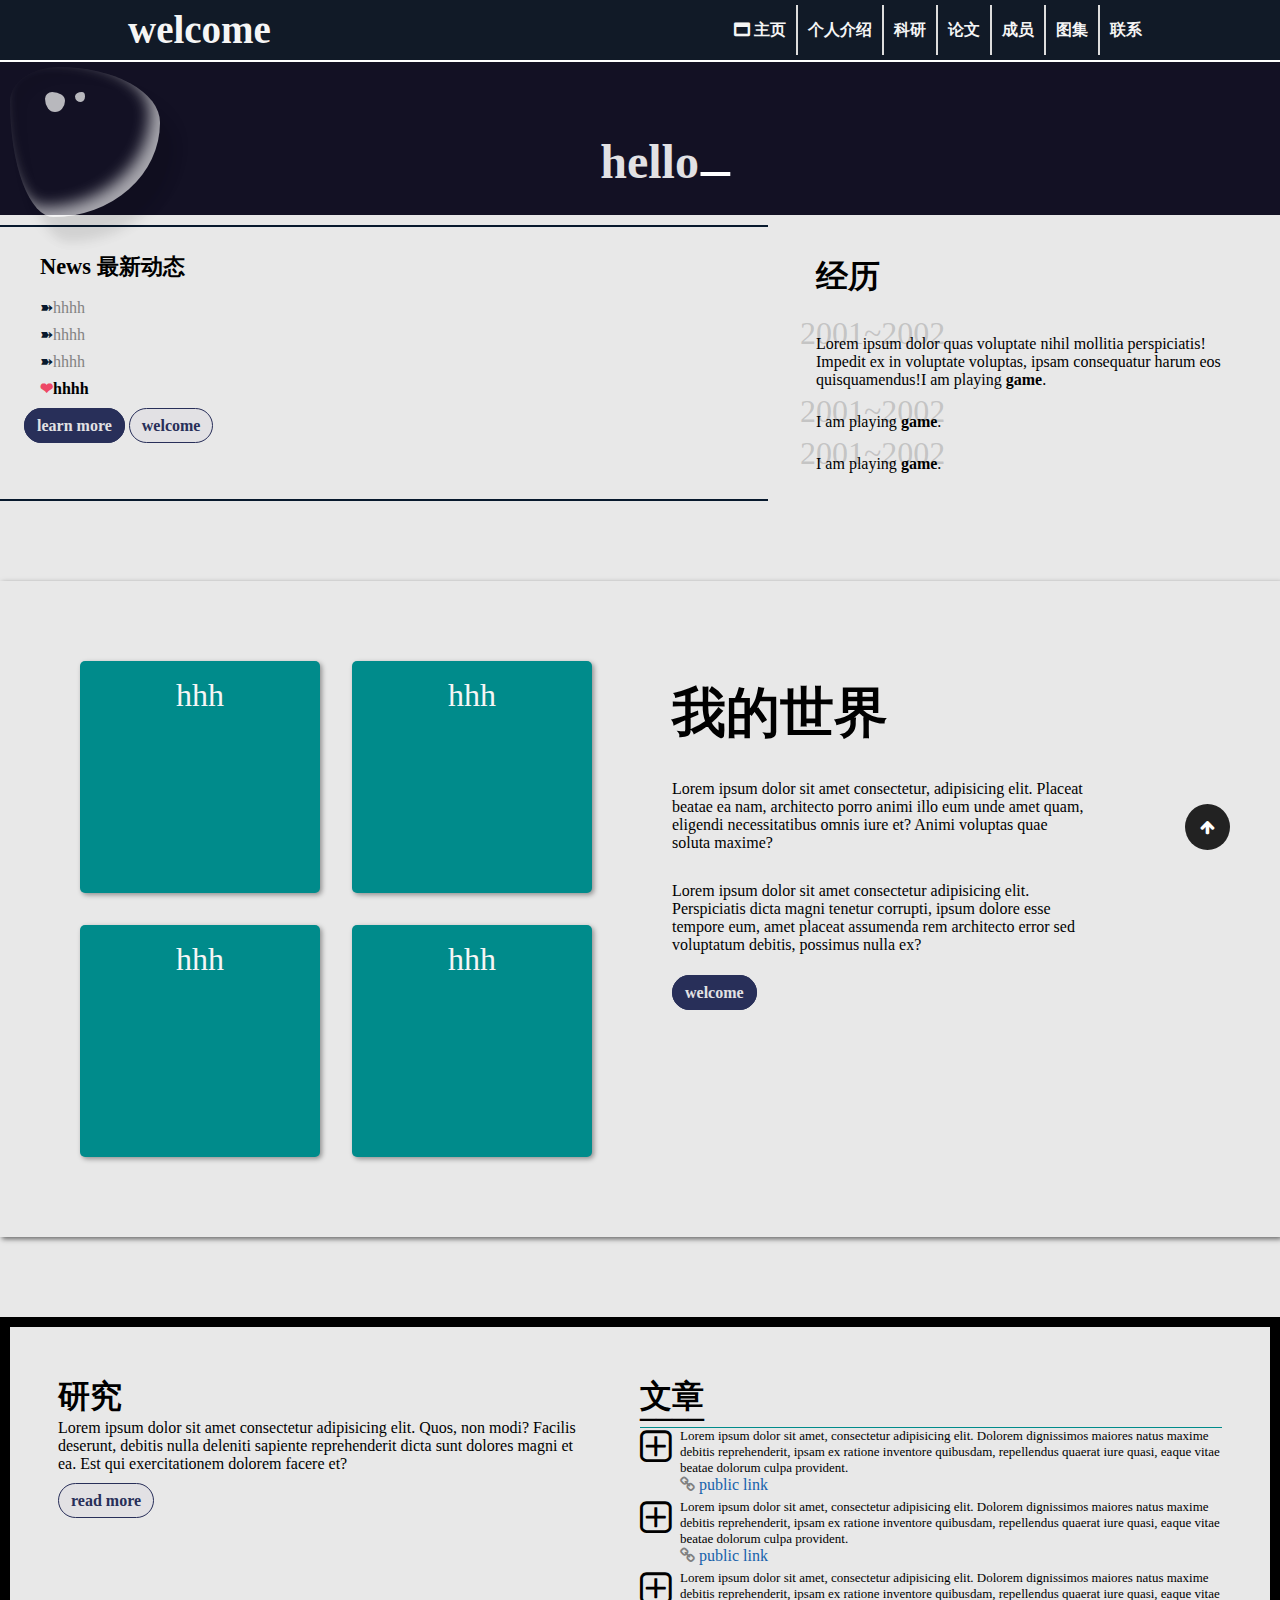
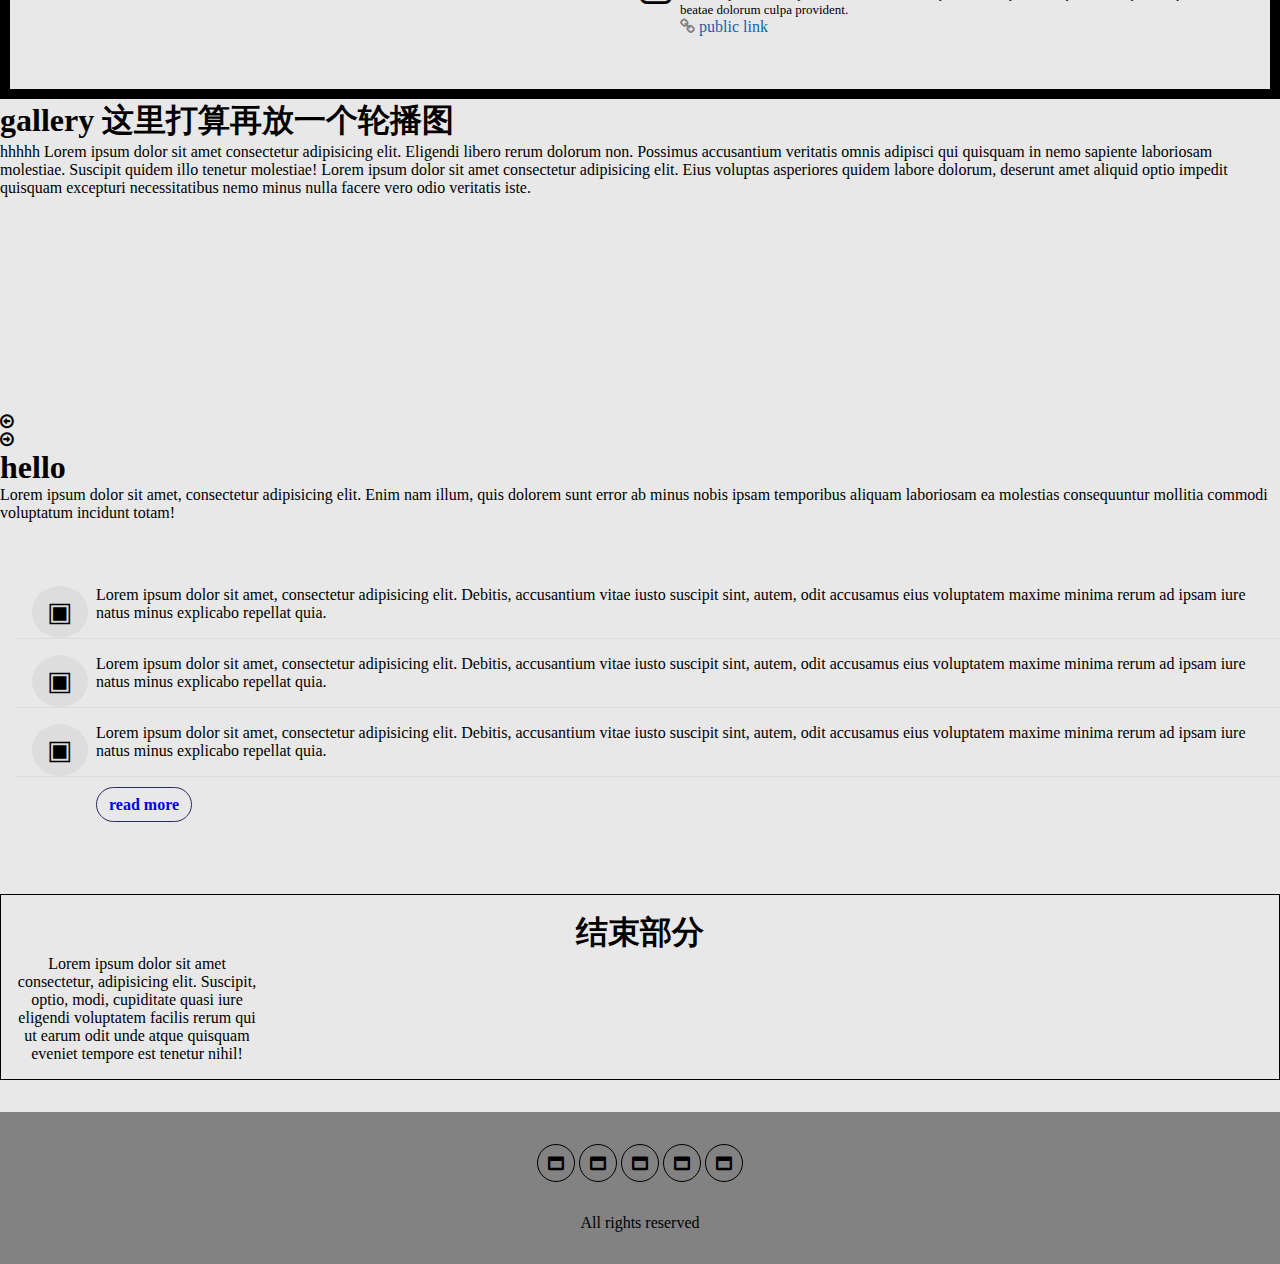
==== index.html @ f8456268 "My Blog" ====
<!DOCTYPE html>
<html lang="en">
<head>
    <meta charset="UTF-8">
    <meta http-equiv="X-UA-Compatible" content="IE=edge">
    <meta name="viewport" content="width=device-width, initial-scale=1.0">
    <!-- font-awesome -->
    <link rel="stylesheet" href="https://stackpath.bootstrapcdn.com/font-awesome/4.7.0/css/font-awesome.min.css">
    <!-- css -->
    <link rel="stylesheet" href="./end.css" />
    <title>我的个人介绍</title>
</head>
<body>
    <!-- jQuery-->
    <script src="https://apps.bdimg.com/libs/jquery/2.1.4/jquery.min.js"></script>
    <!-- js -->
    
      <!--导航栏-->
      <div id="header">
        <div class="nav">
            <a href="#" class="logo">welcome</a>
            <div id="nav-btn">
                <h3 class="menu">menu</h3>
            </div>
            <ul class="nav-bar">
                <li class="underline"><a href="./index.html"><span>Home</span><i class="fa fa-window-maximize" aria-hidden="true"></i> 主页</a></li>
                <li class="underline"><a href="./end-introduction.html"><span>Introduction</span> 个人介绍</a></li>
                <li class="underline"><a href="./end-research.html"><span>Research</span> 科研</a></li>
                <li class="underline"><a href="./end-publications.html"><span>Publications</span> 论文</a></li>
                <li class="underline"><a href="./end-members.html"><span>Members</span> 成员</a></li>
                <li class="underline"><a href="./gallery.html"><span>Gallery</span> 图集</a></li>
                <li class="underline"><a href="./end-contact.html"><span>Contact Me</span> 联系</a></li>
            </ul>
        </div>
      </div>
      <!-- 导航栏的 js -->
    <script type="text/javascript" src="./top-nav.js"></script>
    
    <!-- 水滴  -->
    <div class="drops">
        <div class="drop">
        </div>
    </div>


    <!-- welcome background! -->

    <section class="wel-article">
        <h1> hello </h1>
    </section>
    
    <!-- 新闻动态和个人经历  -->
   
  <section class="things-intro">

  <div class="news">
    <h1>News 最新动态</h1>
    <p>hhhh</p>
    <p>hhhh</p>
    <p>hhhh</p>
    <b>hhhh</b>
    <div class="ctn-box">
      <a href="#" class="ctn ct-one">learn more</a>
      <a href="#" class="ctn ct-two">welcome</a>
    </div>
  </div>

  <div class="experience">
    <h1>经历</h1>
    
    <p class="time">2001~2002</p>
    <div class="things">
        <p>Lorem ipsum dolor quas voluptate nihil mollitia perspiciatis! Impedit ex in voluptate voluptas, ipsam consequatur harum eos quisquamendus!I am playing <strong>game</strong>.</p>
    </div>
    
    <p class="time">2001~2002</p>
    <div class="things">
        <p>I am playing <strong>game</strong>.</p>
    </div>
    <p class="time">2001~2002</p>
    <div class="things">
        <p>I am playing <strong>game</strong>.</p>
    </div>
  </div>
    
  </section>

  <!-- 展览和介绍 -->
  <section class="gallery">
    <div class="containter">
      <div class="grid-wrapper">
        <div class="grid-box"><h1>hhh</h1></div>
        <div class="grid-box"><h1>hhh</h1></div>
        <div class="grid-box"><h1>hhh</h1></div>
        <div class="grid-box"><h1>hhh</h1></div>
      </div>
      <div class="gallery-content">
          <h1>我的世界</h1>
          <p>Lorem ipsum dolor sit amet consectetur, adipisicing elit. Placeat beatae ea nam, architecto porro animi illo eum unde amet quam, eligendi necessitatibus omnis iure et? Animi voluptas quae soluta maxime?

          </p>
          <p>Lorem ipsum dolor sit amet consectetur adipisicing elit. Perspiciatis dicta magni tenetur corrupti, ipsum dolore esse tempore eum, amet placeat assumenda rem architecto error sed voluptatum debitis, possimus nulla ex?

          </p>
          <a href="#" class="ctn ct-one">welcome</a>
      </div>
    </div>
</section>

  <!-- 科研介绍和详细内容  -->
  <section class="research grid-wrapper-two" style="border: 10px solid black;">
    <div class="re-intro">
      <h1>研究</h1>
      <p>
      Lorem ipsum dolor sit amet consectetur adipisicing elit. Quos, non modi? Facilis deserunt, debitis nulla deleniti sapiente reprehenderit dicta sunt dolores magni et ea. Est qui exercitationem dolorem facere et?
      </p>
      <div class="ctn-box">
        <a href="" class="ctn ct-two">read more</a>
      </div>
    </div>
    <div class="re-content">
      <h1 class="title">文章</h1>
      <div class="article" id="public-article">
          <div class="note">
              <i class="fa fa-plus-square-o" aria-hidden="true"></i> 
          </div>
          <div class="notice">
              <p>Lorem ipsum dolor sit amet, consectetur adipisicing elit. Dolorem
                  dignissimos maiores natus maxime debitis reprehenderit, ipsam
                  ex ratione inventore quibusdam, repellendus quaerat iure quasi,
                   eaque vitae beatae dolorum culpa provident.</p>
              
              <a href="#"><i class="fa fa-link" aria-hidden="true"></i><span> public link</span></a>
          </div>
      </div>
      <div class="article" id="public-article">
        <div class="note">
            <i class="fa fa-plus-square-o" aria-hidden="true"></i> 
        </div>
        <div class="notice">
            <p>Lorem ipsum dolor sit amet, consectetur adipisicing elit. Dolorem
                dignissimos maiores natus maxime debitis reprehenderit, ipsam
                ex ratione inventore quibusdam, repellendus quaerat iure quasi,
                 eaque vitae beatae dolorum culpa provident.</p>
            
            <a href="#"><i class="fa fa-link" aria-hidden="true"></i><span> public link</span></a>
        </div>
    </div>
    <div class="article" id="public-article">
      <div class="note">
          <i class="fa fa-plus-square-o" aria-hidden="true"></i> 
      </div>
      <div class="notice">
          <p>Lorem ipsum dolor sit amet, consectetur adipisicing elit. Dolorem
              dignissimos maiores natus maxime debitis reprehenderit, ipsam
              ex ratione inventore quibusdam, repellendus quaerat iure quasi,
               eaque vitae beatae dolorum culpa provident.</p>
          
          <a href="#"><i class="fa fa-link" aria-hidden="true"></i><span> public link</span></a>
      </div>
  </div>
    </div>
    
  </section>

  <section class="ccccc"> 
  <div class="content-one">
    <div class="pic-label">
      <h1>gallery 这里打算再放一个轮播图</h1>
      <p>hhhhh
        Lorem ipsum dolor sit amet consectetur adipisicing elit. Eligendi libero rerum dolorum non. Possimus accusantium veritatis omnis adipisci qui quisquam in nemo sapiente laboriosam molestiae. Suscipit quidem illo tenetur molestiae!
        Lorem ipsum dolor sit amet consectetur adipisicing elit. Eius voluptas asperiores quidem labore dolorum, deserunt amet aliquid optio impedit quisquam excepturi necessitatibus nemo minus nulla facere vero odio veritatis iste.
      </p>
     </div> 
    <section class="pictures-2">
       <div class="shell">
           <ul class="images">
               <li class="img"></li>
               <li class="img"></li>
               <li class="img"></li>
               <li class="img"></li>
               <li class="img"></li>
               <li class="img"></li>
           </ul>
           
           <ul class="min-images">
               <li class="min min-active"></li>
               <li class="min"></li>
               <li class="min"></li>
               <li class="min"></li>
               <li class="min"></li>
               <li class="min"></li>
           </ul>
           <div class="button">
               <div class="button-left"><i class="fa fa-arrow-circle-o-left" aria-hidden="true"></i></div>
               <div class="button-right"><i class="fa fa-arrow-circle-o-right" aria-hidden="true"></i></div>
           </div>
       </div>
      </section>
    <script src="./auto-turned-photo.js"></script>
    
    <div class="pic-intro">
        <div class="pic-intro-content">
            <h1>hello</h1>
            <p>
              Lorem ipsum dolor sit amet, consectetur adipisicing elit. Enim nam illum, quis dolorem sunt error ab minus nobis ipsam temporibus aliquam laboriosam ea molestias consequuntur mollitia commodi voluptatum incidunt totam!
            
            </p>
            
        </div>
    
    </div>
    
    </div>
  
  </section>
  
  <div class="pub-article">
      <div class="pub-article-content">
        <p> 
          Lorem ipsum dolor sit amet, consectetur adipisicing elit. Debitis, accusantium vitae iusto suscipit sint, autem, odit accusamus eius voluptatem maxime minima rerum ad ipsam iure natus minus explicabo repellat quia.
        </p>
      </div>
      <div class="pub-article-content">
        <p> 
          Lorem ipsum dolor sit amet, consectetur adipisicing elit. Debitis, accusantium vitae iusto suscipit sint, autem, odit accusamus eius voluptatem maxime minima rerum ad ipsam iure natus minus explicabo repellat quia.
        </p>
      </div>
      <div class="pub-article-content">
        <p> 
          Lorem ipsum dolor sit amet, consectetur adipisicing elit. Debitis, accusantium vitae iusto suscipit sint, autem, odit accusamus eius voluptatem maxime minima rerum ad ipsam iure natus minus explicabo repellat quia.
        </p>
      </div>
      <div class="ctn-box" style="margin-left: 5rem;">
        <a href="#" class="ctn ctn-two">read more</a>
      </div>
      
  </div>



  <section class="endl">
    <div class="endl-bg">
      <h1>结束部分</h1>
      <div class="endl-bg-content">
        <p>
          Lorem ipsum dolor sit amet consectetur, adipisicing elit. Suscipit, optio, modi, cupiditate quasi iure eligendi voluptatem facilis rerum qui ut earum odit unde atque quisquam eveniet tempore est tenetur nihil!
        </p>
      </div>
      
    </div>
    
      
    <div class="end-logo">
      <i class="fa fa-window-maximize" aria-hidden="true"></i>
      <i class="fa fa-window-maximize" aria-hidden="true"></i>
      <i class="fa fa-window-maximize" aria-hidden="true"></i>
      <i class="fa fa-window-maximize" aria-hidden="true"></i>
      <i class="fa fa-window-maximize" aria-hidden="true"></i>
    </div>
    <div class="endl-intro">All rights reserved</div>
  </section>

  <!--top按钮-->
  <div>
    <i id="scrolltp" class="fa fa-arrow-up" ></i>    
  </div>
  <!-- top按钮的js-->  
  <script src="./top-btn.js"></script>
    <!--
    <div class="pro-card-wrapper">
        <div class="pro-card">
            <div class="hiragana">
                <div class="character">ま</div>
                <div class="romaji">ma</div>
            </div>
            <div class="katakana">
                <div class="character">マ</div>
                <div class="romaji">ma</div>
            </div>
        </div>
    </div>
    
   <style>
.pro-card-wrapper {
    background-color: black;
    width: 200px;
  /* 开启3D空间 */
  perspective: 300px;
}

.pro-card {
  /* 基础布局 */
  width: 180px;
  height: 180px;
  margin: 4px;
  font-size: 48px;
  position: relative;
  text-align: center;

  /* 翻转特效时间 */
  transition: transform 0.8s;
  /* 保留3D空间 */
  transform-style: preserve-3d;
}

/* 假名 */
.hiragana,
.katakana {
  position: absolute;
  width: 100%;
  height: 100%;
  display: flex;
  flex-direction: column;
  align-items: center;
  justify-content: center;
  /* 隐藏3D的背面 */
  backface-visibility: hidden;
  border: 1px solid #d2dae2;
  color: white;
}

/* 翻转卡片 */
.katakana {
  transform: rotateY(180deg);
}

.pro-card-wrapper:hover .pro-card {
  transform: rotateY(180deg);
}
   </style>
    -->
  
</body>
</html>
---- end.css ----
*{
    padding: 0;
    margin: 0;
}

html, body {
    background-color: rgb(232, 232, 232);
}
body p:hover {
    cursor: text;
}



/*
导航栏 
    */
    
    #header {
        background-color: rgb(17,26,39);
        padding: 5px 10%;
        position: -webkit-sticky;
        position: sticky;
        top: 0;
        border-bottom: white solid 2px;
        z-index: 1;
    }
    #header a {
        text-decoration: none;
        color: whitesmoke;
    }
    #header a:hover {
        color: #DDD;
        text-shadow: 0 0 5px #25ccf7;
        text-decoration: underline;
    }
    #header .logo:hover {
        text-decoration: none;
    
    }
    .menu {
        cursor: pointer; 
        padding: 3px 5px; 
        color: white; 
        text-align: center;
    }
    #nav-btn {
        display: none;
        float: right;
        position: relative;
        top: 13px;
        border: white solid 1px; 
        border-radius: 10px;
        background-color: #222;
    }
    #nav-btn:hover {
        opacity: 0.7;
        box-shadow: 0 0 10px #25ccf7;
    }
    #header a.logo {
        float: left;
        font-weight: bold;
        font-size: 39px;
        line-height: 50px;
        width: 185px;
    }
    #header div.nav {
        height: 50px;
    }
    #header ul.nav-bar{
        list-style: none;
        float: right;
        line-height: 50px;
    }
    #header ul.nav-bar li {
        float: left;
        padding: 0 10px;
        font-weight: bold;
        border-left: solid 2px #DDD;
    }
    #header ul.nav-bar li span {
        display: none;
    }
    #header ul.nav-bar li:first-child {
        border-left: none;
    }
    /*  页面较窄时导航栏适应 */
    @media screen and (max-width: 800px){
        #header {
            height: 50px;
            overflow: hidden;
        }
        #header a.logo {
            line-height: 55px;
        }
        #nav-btn {
            display: block;
        }
        #header ul.nav-bar {
            margin-top: 56px;
            float: left;
            border-top: solid 1px #DDD;
            display: block;
        }
        #header ul.nav-bar li {
            width: 100%;
            display: block;
            border-left: none;
        }
        #header ul.nav-bar li span {
            display: inline-block;
            padding: 0.5rem;
            padding-right: 1rem;
        }
    }
    



    /* 欢迎面板 */
    .wel-article {
        background-color: #131124;
        color: #E2E1E4;
    }
    .wel-article h1 {
        position: relative;
        padding-left: 60px;
        padding-top: 4rem;
        padding-bottom: 1.5rem;
        font-size: 3rem;
        text-align: center;
        
    }
    
    .wel-article h1::after{
        content: '_';
        position: relative;
        top: -10px;
        left: -10px;
        font-size: 120%;
        font-weight: 900;
        color: white;
        animation: blink 1.2s linear infinite;  
    }
        /* 定义keyframe动画，命名为blink */
    @keyframes blink{
        0%{opacity: 1;}
        60%{opacity: 0.6;}
        100%{opacity: 0.1;} 
    }
        /* 添加兼容性前缀 */
      @-webkit-keyframes blink {
        0%{opacity: 1;}
        60%{opacity: 0.6;}
        100%{opacity: 0.1;} 
      }
      @-moz-keyframes blink {
        0%{opacity: 1;}
        60%{opacity: 0.6;}
        100%{opacity: 0.1;} 
      }
      @-ms-keyframes blink {
        0%{opacity: 1;}
        60%{opacity: 0.6;}
        100%{opacity: 0.1;} 
      }
      @-o-keyframes blink {
        0%{opacity: 1;}
        60%{opacity: 0.6;}
        100%{opacity: 0.1;} 
      }




/*
 水滴
    */
    .drops {
        position: absolute;
        display: flex;
        justify-content: center;
        align-items: center;
        opacity: 0.7;
        
    }
    .drops {
        position: absolute;
        margin: 5px 10px;
        width: 150px;
        height: 150px;
        background: transparent;
        border-radius: 32% 68% 71% 29% / 23% 37% 63% 77% ;
        box-shadow: inset 10px 10px 10px rgba(0, 0, 0, 0.05),
                    15px 25px 10px rgba(0,0,0,0.1),
                    15px 20px 20px rgba(0,0,0,0.05),
                    inset -10px -10px 15px rgba(255,255,255,0.9);
    }
    .drop::before {
        content: '';
        position: absolute;
        top: 25px;
        left: 35px;
        background: #fff;
        width: 20px;
        height: 20px;
        border-radius: 36% 64% 50% 50% / 34% 44% 56% 66%;
    
    }
    .drop::after {
        content: '';
        position: absolute;
        top: 25px;
        left: 65px;
        background: #fff;
        width: 10px;
        height: 10px;
        border-radius: 68% 32% 42% 58% / 45% 44% 56% 55%;
        
    }
    
/* section:things-intro */
.things-intro {
    display: grid;
    grid-template-columns: 3fr 2fr;
}

@media screen and (max-width: 800px) {
    .things-intro {
        display: block;
    }
}





/*     news       */

.news {
    margin-top: 10px;
    border-style:solid none;
    padding: 1.5rem;
    border-width: 2px;
    border-color: #08192D;
}
.news h1,
.news p ,
.news b{
    padding-left: 1rem;
    padding-right: 3%;
}
.news p,
.news b{
    margin-bottom: 8px;
}
.news p{
    color: #828282;
}
.news h1 {
    font-size: 1.4rem;
    margin-bottom: 1rem;
}
.news p::before{
    content: '➽';
    color: #08192D;
}
.news b::before{
    content: '❤';
    color: #EE4866;
}
.ctn-box{
    position: relative;
    margin-top: 1.2rem;
    margin-bottom: 15px;
}


/*   gallery  展示   */
.gallery {
  margin-top: 80px;
}
.containter {
  padding: 3rem;
  display: flex;
  box-shadow: 2px 2px 5px rgba(0, 0, 0, 0.555);
}
.grid-wrapper,
.gallery-content{
  flex-basis: 50%;
}
.grid-wrapper{
  display: grid;
  grid-template-columns: repeat(auto-fit,minmax(240px,auto));
  grid-gap: 2em;
  padding: 2rem;
}

.grid-box {
  background-color: darkcyan;
  height: 200px;
  padding: 1rem;
  text-align: center;
  border-radius: 5px;
  box-shadow: 2px 2px 5px rgba(0, 0, 0, 0.384);
}


.grid-box img {
  width: 80px;
  height: 80px;
  margin-top: 20px;
}
.grid-box h1 {
  color: whitesmoke;
  font-weight: 500;
}
.gallery-content {
  padding: 3rem;
  position: relative;
}
.gallery-content h1 {
  font-size: 6vmin;
  margin-bottom: 30px;
}
.gallery-content p {
  padding-right: 6rem;
  margin-bottom: 30px;
}

@media screen and (max-width: 800px) {
    .containter {
        padding: 3rem 0 2rem 0;
    }
    .grid-wrapper {
        grid-template-columns: repeat(auto-fit,minmax(200px,auto));
    }
}


/* research */
.grid-wrapper-two {
    display: grid;
    grid-template-columns: 1fr 1fr;
}
@media screen and (max-width: 800px) {
    .grid-wrapper-two {
        display: block;
    }
    .grid-box{
        height: 160px;
    }
}
.research {
    margin-top: 80px;
    padding: 3rem;
}
.re-intro {
    margin-bottom: 2em;
    padding-right: 3em;
}
.re-inro h1 {
    font-size: 4vmin;
    margin-bottom: 1em;
}


/*publications*/



/* 标题部分 */
.title-title {
    display: grid;
    grid-template-columns: 100px auto;
    margin: 1rem 0 0 1rem;
}
.title-logo i {
    background-color: rgba(232, 243, 232, 0.363);
    width: 70px;
    height: 70px;
    border-radius: 50%;
    border: solid 1.5px black;
    text-align: center;
    display: table-cell;
    vertical-align: middle;
    position: relative;
    font-size: 40px;
    color: black;
    box-shadow: 2px 2px 5px rgba(0, 0, 0, 0.801);
}   
h1.title {
    position: relative;
    border-bottom: 1px solid darkcyan;
    padding-bottom: 0.5rem;
}
h1.top-title {
    margin-top: 1rem;
}
h1.title::after{
    content: '____';
    position: relative;
    font-size: 2rem;
    top: 0.6rem;
    left: -4rem;
}
h1.pub-title {
    content: "_________";
    padding-top: 1rem;
}
h1.pub-title::after{
    left: -10rem;
}

/*自动生成目录*/
.menu-menu {
    position: fixed;
    top: 10rem;
    right: 1rem;
    text-align: center;
    width: 20px;
    height: 20px;
    padding: 10px;
    background-color: whitesmoke;
    border-radius: 50%;
    transition: .5s;
    border: 1px solid rgba(0, 0, 0, 0.39);
    box-shadow: 2px 2px 2px rgba(0, 0, 0, 0.308);
}
.menu-menu:hover {
    text-decoration: underline;
    cursor: pointer;
    box-shadow: 5px 5px 10px rgba(0, 0, 0, 0.555);
}
.catalogue {
    display: none;
    position: fixed;
    text-align: left;
    top: 15rem;
    right: 1rem;
    border: 1px solid black;
    width: 100px;
    border-radius: 5px;
    padding: 1rem  1rem 0 1rem;
    background-color: #08192D;
}

.catalogue a{
    font-size: 4vimn;
    font-weight: 700;
    color: white;
    text-decoration: none;
}
.menu-label {
    padding-bottom: 8px;
}
.menu-label:hover{
    text-decoration: underline;
    
}
/*文章部分*/
.article {
    margin-bottom: 5px;
    display: grid;
    grid-template-columns: 40px auto;
    
}
.article .note {
    width: 100%;
}
.article .note i {
    color: black;
    font-size: 40px;
}
.article .notice i {
    color: gray;
}
.article .notice p {
    font-size: small;
}
.article .notice a {
    color: #1661AB;
    text-decoration: none;
}
.article .notice a:hover  {
    cursor: pointer;
    color: #12AA9c;
    text-decoration: underline;
}
h2.pub{

}
h2.pub-h2 {
    width: 10rem;
    margin: 2rem 0 2rem 1rem;
    padding: 1rem;
    box-shadow: 1px 2px 4px #08192D;
}
h2.mem-h2 {
    margin-top: 3rem;
    margin-left: 3rem;
}


/*正文*/
#con-content {
    margin: 0 3rem 2rem ;
}



/*research*/
/* 内容一 */
.my-feeling {
    margin: 2rem;
    padding-left: 3rem;
}
.my-feeling p::before{
    content: '☘';
    color: #12AA9c;
    padding-right: 1rem;
}
/* 内容二 */ 
.operation {
    margin-top: 80px;
    padding: 1rem 0 1rem 0;
    display: grid;
    grid-template-columns: 500px auto;
    background-color: #82828223;
}
.ope-intro{
    margin: 10px;
    box-shadow: 2px 2px 5px rgba(0, 0, 0, 0.308);
    padding: 2rem;
}
.ope-intro h1 {
    padding: 1rem 0 0 1rem;
}
.ope-intro p {
    
    padding: 1rem 0 1rem 1rem;
}
@media screen and (max-width: 800px) {
    .operation {
        display: block;
    }
    
    .operation ul{
        grid-template-columns: repeat(auto-fit,200px);
    }
}
@media screen and (max-width: 1200px) {
    .operation {
        grid-template-columns: 300px auto;
    }
    
    .operation ul{
        grid-template-columns: repeat(auto-fit,200px);
    }
}
.operation ul{
    display: grid;
    grid-template-columns: repeat(auto-fit,200px);
}
.operation ul li{
    list-style: none;
    flex-basis: 200px;
    margin-left: 2rem;
    width: 200px;
    height: 150px;
    border: 1px solid gainsboro;
    opacity: 0.8;
    transition: .3s;
}
.operation ul li img{
    width: 100%;
    height: 100%;
}
.operation ul li:hover{
    opacity: 1;
    cursor: pointer;
}
/* 图片框和详情 */
.picture {
    margin-top: 80px;
    text-align: center;
}
.picture h1{
    font-size: 40px;
    margin-left: 0;
}
.images-1 {
    padding: 2rem;
    display: grid;
    grid-template-columns: repeat(auto-fit,minmax(400px,auto));

}
.proimg {
    height: 300px;
    overflow: hidden;
    position: relative;
}
.proimg img {
    max-height: 100%;
}
.details {
    position: absolute;
    top: 0;
    left: 0;
    display: flex;
    flex-direction: column;
    justify-content: space-around;
    width: 100%;
    height: 100%;
    background-color: rgba(0, 0, 0, 0.555);/*rgba(0, 0, 255, 0.233);*/
    transform: scaleX(0);
    transition: transform 0.5s;
}
.details h1,.details h2,.details i {
    color: whitesmoke;
}
.details i {
    font-size: 30px;
}
.proimg:hover .details{
    transform: scaleX(1);
}
.details i:hover {
    cursor: pointer;
}
/*  pro-intro 
.content-one{
    position: relative;
    border: 3px solid #08192D;
}
.pic-intro {
    text-align: center;
    margin: 4rem 2rem;
    position: relative;
    width: 300px;
    border: 3px solid#08192D;
} 
.pic-intro-content {
    border: 3px solid#08192D;
    margin-top: 1rem;
    width: 270px;
    position: relative;
    padding: 1rem 1rem;
}

.circle {
    position: absolute;
    top: 0;
    left: 0;
    margin-bottom: 3rem;
    background-color: #c3d7dfd0;
    border: 1px solid white;
    border-radius: 50%;
    animation: enlarge 5s ease-in-out infinite;
    z-index: -1;
}
*/

/*experience*/
.experience {
    margin: 1.5rem 2rem;
}
.experience h1 {
    padding: 1rem;
}
.experience .time {
    color: rgba(128, 128, 128, 0.356);
    font-size: 2rem;
    position: absolute;
}
.experience .things {
    position: relative;
    top: 20px;
    padding-left: 1rem;
    padding-bottom: 1.5rem;
}




/* ctn 按钮  */
.ctn {
    padding: 8px 12px;
    text-decoration: none;
    font-weight: bold;
    border-radius: 50px;
    transition: 0.2s;
    border: 1px solid #282f59;
    
}
.ct-one {
    color: #E2E1E4;
    background-color: #282f59;
}
.ct-two {
    color: #282f59;
    background-color: #E2E1E4;
}
.ct-one:hover{
    background-color: white;
    color: #282f59;
}
.ct-two:hover{
    background-color: #282f59;
    color: white;
   
}
.pub-article {
    margin-top: 3rem;
    margin-left: 1rem;
}
.pub-article-content {
    border-bottom: 1px solid gainsboro;
    padding-top: 1rem;
    padding-bottom: 1rem;
}

.pub-article-content p{
    padding-left: 80px;
}
.pub-article-content::before {
    content: '▣';
    text-align: center;
    font-size: 3vmin;
    position: absolute;
    left: 2rem;
    border-radius: 50%;
    padding: 10px 15px;
    background-color: #DDD;
}
/* contact */
.a-address::before{
    content: '➤';
}
.e-email::before{
    content: '✉';
}
.t-telephone::before{
    content: '✆';
}
.t-telephone::before{
    content: '☎';
}


/*members*/
.per-h1 {
    border-bottom: solid 1px rgba(128, 128, 128, 0.719);
}
.persons {
    margin-top: 80px;
    margin-left: 5%;
    display: grid;
    grid-template-columns: repeat(auto-fit,minmax(300px,auto));
}
.grid-wapper {
    padding: 2rem;
}
.person {
    height: 150px;
    overflow: hidden;
    display: grid;
    grid-template-columns: 120px auto;
    border: solid 1px black;
    margin: 10px 20px;
}
.person img {
    height: 150px;
    width: 120px;
}
.per-production {
    position: relative;
    display: flex;
    flex-direction: column;
    max-height: 100%;
}
.per-production .content {
    height: 120px;
    margin-left: 5%;
    overflow: hidden;
}

.per-production h1,h2,.social-profiles{
   color: black;
}
.social-profiles {
    text-align: center;
    position: relative;
    height: 30px;
    border-top: solid 1px black;
}
.social-profiles:hover{
    background-color: rgba(0, 139, 139, 0.705);
}



/* endl */
.endl {
    text-align: center;
    margin-top: 80px;
}
.end-logo,
.endl-intro {
    background-color: #828282;
    padding: 2rem;
}
.endl-intro {
    padding-top: 0;
}
.endl-bg {
    min-height: 9rem;
    margin-bottom: 2rem;
    padding: 1rem;
    border: 1px solid black;
    
}
.endl-bg-content {
    width: 15rem;
    
}
.end-logo i{
    border-radius: 50%;
    padding: 10px;
    border: 1px solid black;
}
.end-logo i:hover{
    cursor: pointer;
    background-color: #EE4866;
}

/* top按钮 */
#scrolltp {
    color: white;
    background: rgb(34, 34, 34); 
    padding: 15px;
    border-radius: 50%;
    position: fixed;
    right: 50px;
    bottom: 50px;
    cursor: pointer;
    transition: opacity 0.5s;
    
}
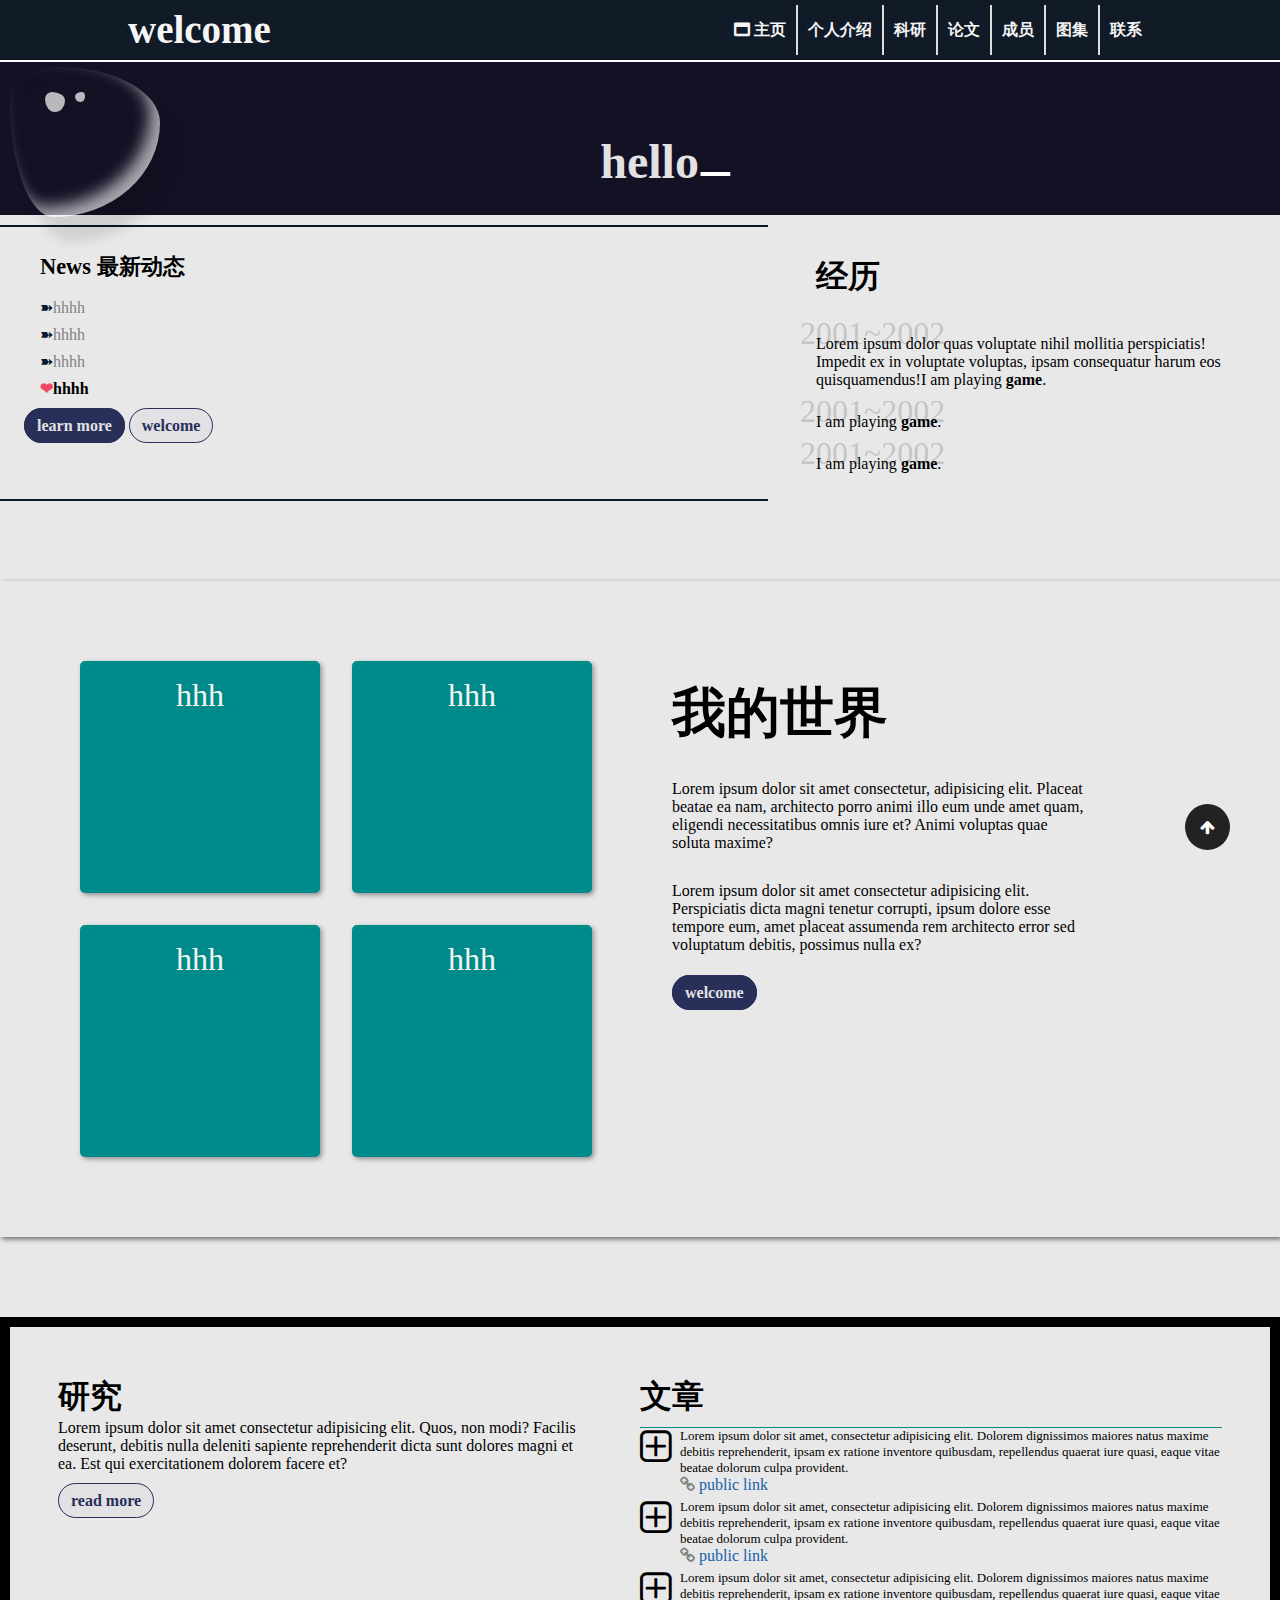
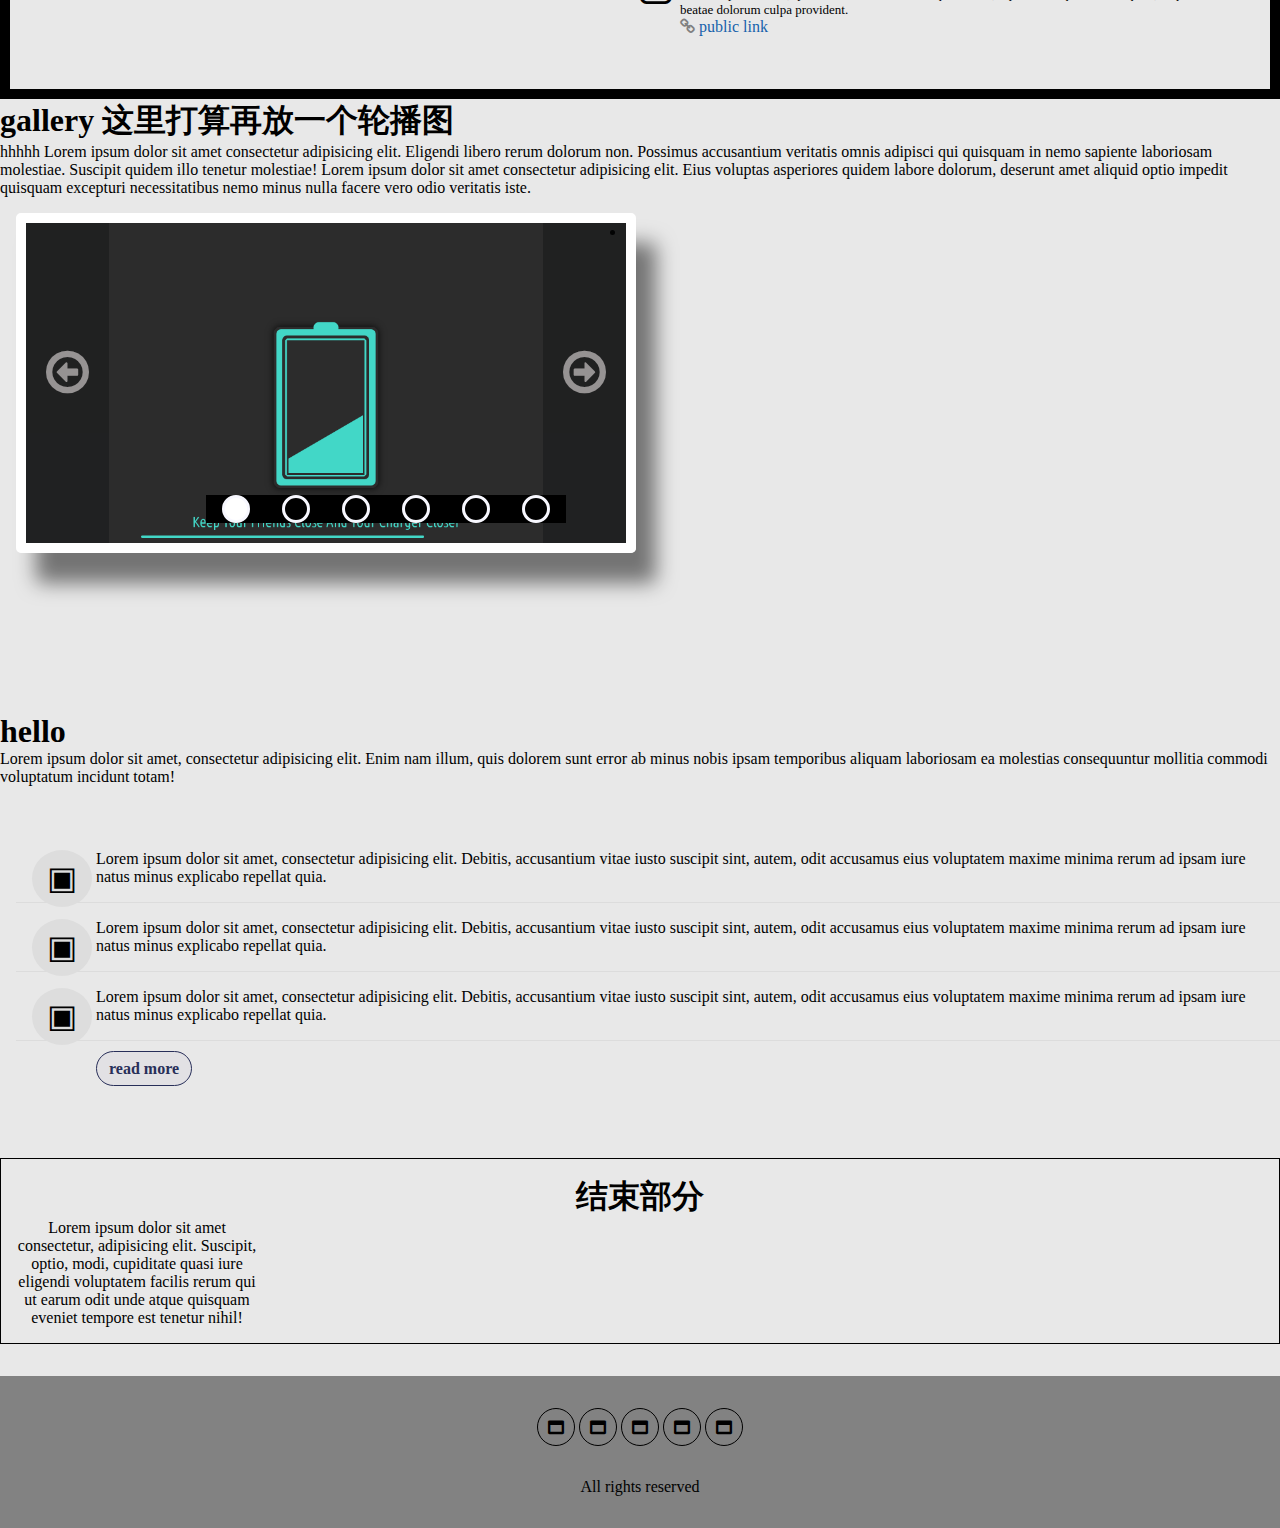
==== commit 90a13a6a: "my blog -" ====
--- a/index.html
+++ b/index.html
@@ -232,7 +232,7 @@
         </p>
       </div>
       <div class="ctn-box" style="margin-left: 5rem;">
-        <a href="#" class="ctn ctn-two">read more</a>
+        <a href="#" class="ctn ct-two">read more</a>
       </div>
       
   </div>
--- a/end.css
+++ b/end.css
@@ -5,6 +5,7 @@
 
 html, body {
     background-color: rgb(232, 232, 232);
+    overflow-x: hidden;
 }
 body p:hover {
     cursor: text;
@@ -338,6 +339,7 @@
 }
 
 
+
 /* research */
 .grid-wrapper-two {
     display: grid;
@@ -397,6 +399,7 @@
 h1.top-title {
     margin-top: 1rem;
 }
+/*
 h1.title::after{
     content: '____';
     position: relative;
@@ -411,7 +414,7 @@
 h1.pub-title::after{
     left: -10rem;
 }
-
+*/
 /*自动生成目录*/
 .menu-menu {
     position: fixed;
@@ -726,7 +729,7 @@
 .pub-article-content::before {
     content: '▣';
     text-align: center;
-    font-size: 3vmin;
+    font-size: 3.5vmin;
     position: absolute;
     left: 2rem;
     border-radius: 50%;
@@ -735,16 +738,20 @@
 }
 /* contact */
 .a-address::before{
-    content: '➤';
+    content: '➤';  
+    color: #000;
 }
 .e-email::before{
     content: '✉';
+    color: #000;
 }
 .t-telephone::before{
     content: '✆';
-}
-.t-telephone::before{
+    color: #000;
+}
+.f-fax::before{
     content: '☎';
+    color: #000;
 }
 
 
@@ -799,6 +806,181 @@
 }
 
 
+/* 轮播图 */
+.pictures-2{
+    height: 500px;
+}
+.shell {
+    min-width: 400px;
+    max-width: 600px;
+    height: 320px;
+    position: relative;
+    overflow-x: hidden;
+    border-radius: 5px;
+    border: 10px #fff solid;
+    box-shadow: 20px 30px 20px rgb(0,0,0,0.5);
+    margin: 1rem;
+    margin-bottom: 2rem;
+    
+}
+.images{
+    width: 600%;
+    height: 100%;
+    display: flex;
+    position: absolute;
+    left: 0;
+    transition: .2s;
+}
+.img {
+    width: 100%;
+    height: auto;
+    background-size: cover;
+}
+.img:nth-child(1){
+    background-image: url("./ttt.png");
+}
+.img:nth-child(2){
+    background-image: url("./ttt.png");
+}
+.img:nth-child(3){
+    background-image: url("./ttt.png");
+}
+.img:nth-child(4){
+    background-image: url("./ttt.png");
+}
+.img:nth-child(5){
+    background-image: url("./ttt.png");
+}
+.img:nth-child(6){
+    background-image: url("./ttt.png");
+}
+.min-images{
+    position: absolute;
+    background-color: black;
+    display: grid;
+    bottom: 20px;
+    grid-template-columns: repeat(6,1fr);
+    z-index: 9;
+    right: 10%;
+    width: 60%;
+}
+.min{
+    width: 22px;
+    height: 22px;
+    cursor: pointer;
+    border-radius: 50%;
+    background-size: cover;
+    border:solid 3px ghostwhite;
+    background-position: -30px 0;
+    margin: 0 auto;
+    list-style: none;
+}
+.min-active {
+    background-color: white;
+}
+.button-left:hover,
+.button-right:hover{
+    opacity: 1;
+}
+/*.min:nth-child(1){
+    background-image: url("./素材/star.jpg");
+}
+.min:nth-child(2){
+    background-image: url("./素材/ttt.png");
+}
+.min:nth-child(3){
+    background-image: url("./素材/star.jpg");
+}*/
+.button{
+    width: 100%;
+    height: 100%;
+    position: absolute;
+    display: flex;
+    justify-content: space-between;
+    user-select: none;
+}
+.button-left,
+.button-right{
+    font-size: 50px;
+    color: snow;
+    background-color: rgba(8, 10, 12, 0.6);
+    padding: 0 20px;
+    line-height: 300px;
+    cursor: pointer;
+    opacity: 0.5;
+}
+
+
+/* 图图图图图 */
+
+.intro-photos {
+    position: relative;
+    margin: 3rem;
+    padding-right: 2rem;
+}
+.intro-photo-first-part {
+    background-color: #F8EBE6;
+    border-radius: 2rem;
+    position: relative;
+    width: 400px;
+    height: 280px;
+    
+    border: 3px solid whitesmoke;
+    box-shadow: 2px 2px 5px rgba(101, 175, 224, 0.623);
+    overflow: hidden;
+    margin-bottom: 2rem;
+}
+
+.intro-left
+ {
+    height: 100%;
+    position: absolute;
+    top: 0;
+    transition: .3s;
+}
+.intro-right{
+    width: 60%;
+    height: 80%;
+    position: absolute;
+    top: 0;
+    padding: 1rem;
+    transition: .3s;
+}
+.intro-left{
+    left: 0;
+    width: 100%;
+    
+}
+.intro-right{
+    width: 55%;
+    padding: 3rem;
+    /*background-color: #93B5CF;*/ 
+    background-color: #D0DFE6;
+    /* background-color: #F2CAC9; */
+    left: 100%;
+}
+.intro-left img {
+    width: 100%;
+    height: 100%;
+}
+.intro-photo-first-part:hover{
+ cursor: pointer;
+}
+.intro-photo-first-part:hover .intro-left{
+    transform: scale(0.3);
+    transform-origin: 0 40%;
+    border: 3px solid green;
+    border-radius: 4rem;
+    z-index: 9;
+    padding: 2rem;
+}
+.intro-photo-first-part:hover .intro-left img{
+    border-radius: 50%;
+}
+.intro-photo-first-part:hover .intro-right{
+    transform: translateX(-100%);
+    display: block;
+}
 
 /* endl */
 .endl {
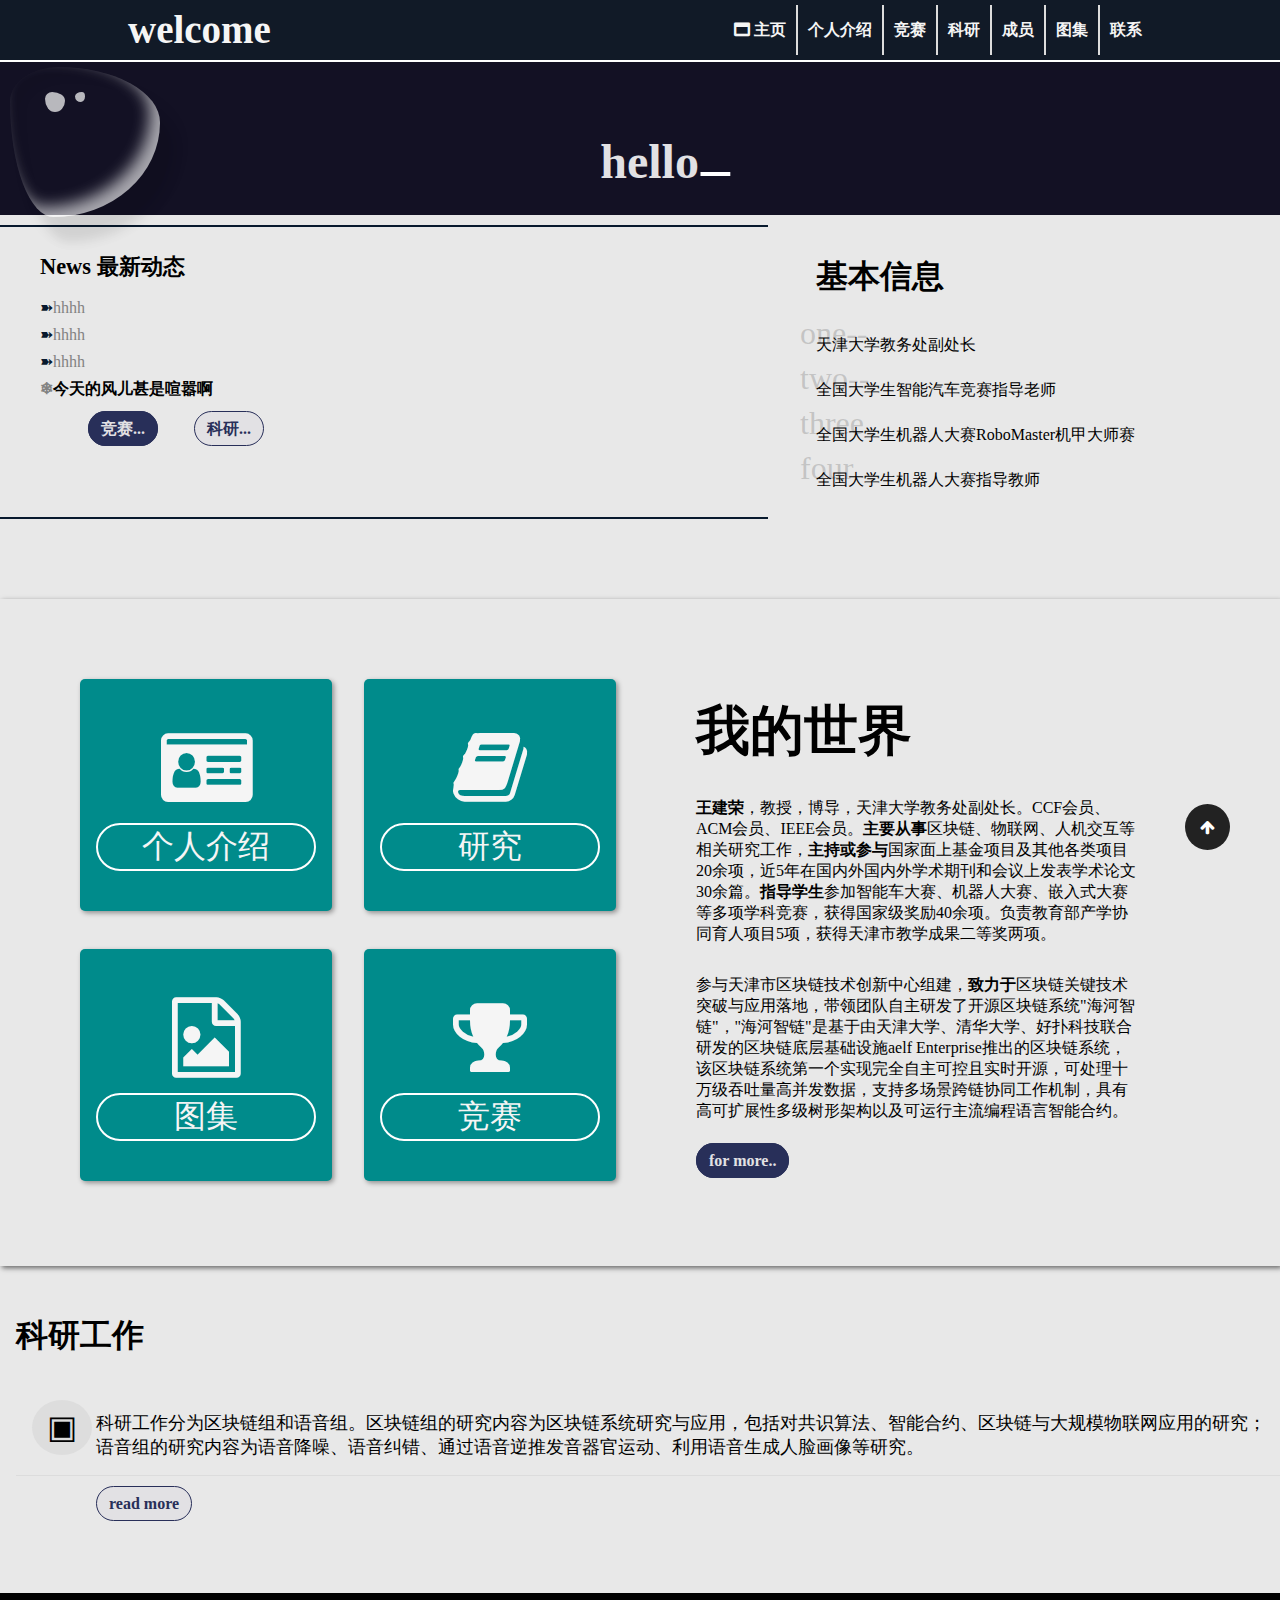
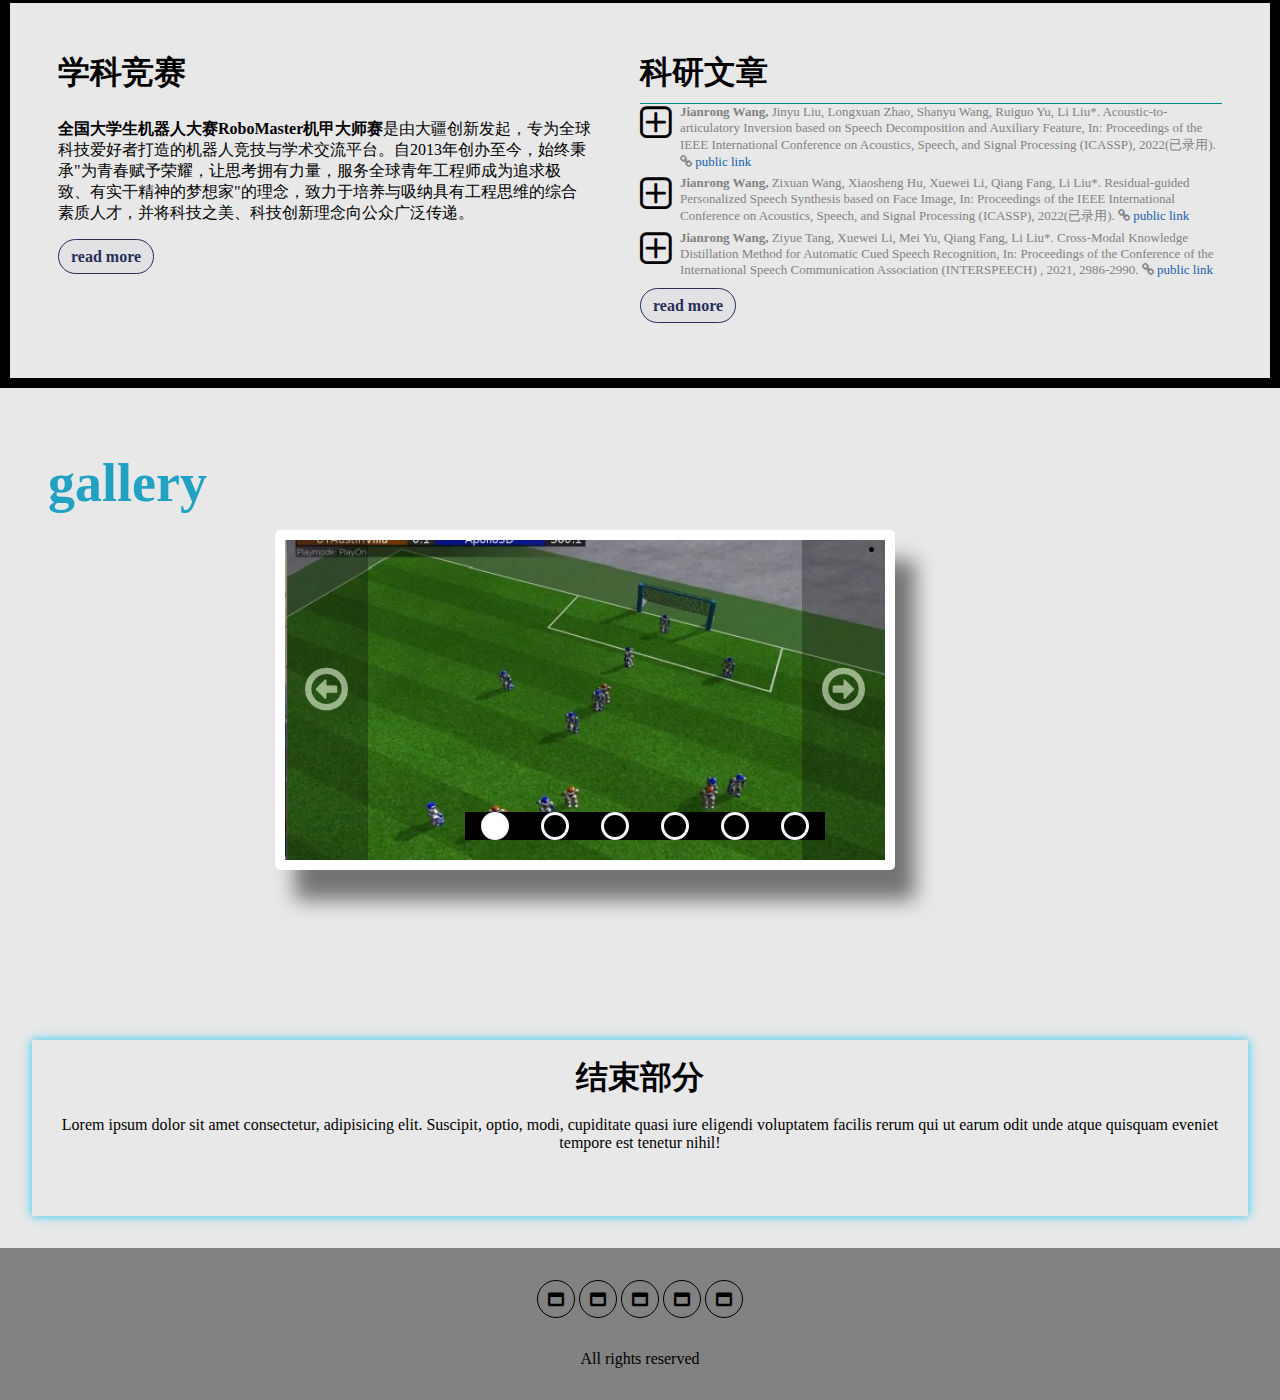
==== commit 20b11d45: "send" ====
--- a/index.html
+++ b/index.html
@@ -25,8 +25,8 @@
             <ul class="nav-bar">
                 <li class="underline"><a href="./index.html"><span>Home</span><i class="fa fa-window-maximize" aria-hidden="true"></i> 主页</a></li>
                 <li class="underline"><a href="./end-introduction.html"><span>Introduction</span> 个人介绍</a></li>
+                <li class="underline"><a href="./end-competition.html"><span>Competition</span> 竞赛</a></li>
                 <li class="underline"><a href="./end-research.html"><span>Research</span> 科研</a></li>
-                <li class="underline"><a href="./end-publications.html"><span>Publications</span> 论文</a></li>
                 <li class="underline"><a href="./end-members.html"><span>Members</span> 成员</a></li>
                 <li class="underline"><a href="./gallery.html"><span>Gallery</span> 图集</a></li>
                 <li class="underline"><a href="./end-contact.html"><span>Contact Me</span> 联系</a></li>
@@ -55,31 +55,36 @@
 
   <div class="news">
     <h1>News 最新动态</h1>
+    
     <p>hhhh</p>
     <p>hhhh</p>
     <p>hhhh</p>
-    <b>hhhh</b>
+    <b>今天的风儿甚是喧嚣啊</b>
     <div class="ctn-box">
-      <a href="#" class="ctn ct-one">learn more</a>
-      <a href="#" class="ctn ct-two">welcome</a>
+      <a href="./end-competition.html" class="ctn ct-one" style="margin-left: 4rem;">竞赛...</a>
+      <a href="./end-research.html" class="ctn ct-two" style="margin-left: 2rem;">科研...</a>
     </div>
   </div>
 
   <div class="experience">
-    <h1>经历</h1>
-    
-    <p class="time">2001~2002</p>
+    <h1>基本信息</h1>
+    
+    <p class="time">one--</p>
     <div class="things">
-        <p>Lorem ipsum dolor quas voluptate nihil mollitia perspiciatis! Impedit ex in voluptate voluptas, ipsam consequatur harum eos quisquamendus!I am playing <strong>game</strong>.</p>
-    </div>
-    
-    <p class="time">2001~2002</p>
+        <p>天津大学教务处副处长</p>
+    </div>
+    
+    <p class="time">two--</p>
     <div class="things">
-        <p>I am playing <strong>game</strong>.</p>
-    </div>
-    <p class="time">2001~2002</p>
+        <p>全国大学生智能汽车竞赛指导老师</p>
+    </div>
+    <p class="time">three</p>
     <div class="things">
-        <p>I am playing <strong>game</strong>.</p>
+        <p>全国大学生机器人大赛RoboMaster机甲大师赛</p>
+    </div>
+    <p class="time">four</p>
+    <div class="things">
+        <p>全国大学生机器人大赛指导教师</p>
     </div>
   </div>
     
@@ -89,47 +94,60 @@
   <section class="gallery">
     <div class="containter">
       <div class="grid-wrapper">
-        <div class="grid-box"><h1>hhh</h1></div>
-        <div class="grid-box"><h1>hhh</h1></div>
-        <div class="grid-box"><h1>hhh</h1></div>
-        <div class="grid-box"><h1>hhh</h1></div>
+        <div class="grid-box"><i class="fa fa-id-card" aria-hidden="true"></i><a href="./end-introduction.html"><h1>个人介绍</h1></a></div>
+        <div class="grid-box"><i class="fa fa-book" aria-hidden="true"></i><a href="./end-research.html"><h1>研究</h1></a></div>
+        <div class="grid-box"><i class="fa fa-file-image-o" aria-hidden="true"></i><a href="./gallery.html"><h1>图集</h1></a></div>
+        <div class="grid-box"><i class="fa fa-trophy" aria-hidden="true"></i><a href="./end-competition.html"><h1>竞赛</h1></a></div>
       </div>
       <div class="gallery-content">
           <h1>我的世界</h1>
-          <p>Lorem ipsum dolor sit amet consectetur, adipisicing elit. Placeat beatae ea nam, architecto porro animi illo eum unde amet quam, eligendi necessitatibus omnis iure et? Animi voluptas quae soluta maxime?
-
+          <p>
+            <strong>王建荣</strong>，教授，博导，天津大学教务处副处长。CCF会员、ACM会员、IEEE会员。<strong>主要从事</strong>区块链、物联网、人机交互等相关研究工作，<strong>主持或参与</strong>国家面上基金项目及其他各类项目20余项，近5年在国内外国内外学术期刊和会议上发表学术论文30余篇。<strong>指导学生</strong>参加智能车大赛、机器人大赛、嵌入式大赛等多项学科竞赛，获得国家级奖励40余项。负责教育部产学协同育人项目5项，获得天津市教学成果二等奖两项。
           </p>
-          <p>Lorem ipsum dolor sit amet consectetur adipisicing elit. Perspiciatis dicta magni tenetur corrupti, ipsum dolore esse tempore eum, amet placeat assumenda rem architecto error sed voluptatum debitis, possimus nulla ex?
-
+          <p>
+            参与天津市区块链技术创新中心组建，<strong>致力于</strong>区块链关键技术突破与应用落地，带领团队自主研发了开源区块链系统"海河智链"，"海河智链"是基于由天津大学、清华大学、好扑科技联合研发的区块链底层基础设施aelf Enterprise推出的区块链系统，该区块链系统第一个实现完全自主可控且实时开源，可处理十万级吞吐量高并发数据，支持多场景跨链协同工作机制，具有高可扩展性多级树形架构以及可运行主流编程语言智能合约。
           </p>
-          <a href="#" class="ctn ct-one">welcome</a>
+          <a href="#" class="ctn ct-one">for more..</a>
       </div>
     </div>
 </section>
 
   <!-- 科研介绍和详细内容  -->
+  <div class="pub-article">
+    <div class="pic-intro">
+      <div class="pic-intro-content">
+          <h1>科研工作</h1>
+      </div> 
+      <div class="pub-article-content">
+        <p> 
+          科研工作分为区块链组和语音组。区块链组的研究内容为区块链系统研究与应用，包括对共识算法、智能合约、区块链与大规模物联网应用的研究；语音组的研究内容为语音降噪、语音纠错、通过语音逆推发音器官运动、利用语音生成人脸画像等研究。 
+        </p>
+      </div>
+      
+      <div class="ctn-box" style="margin-left: 5rem;">
+        <a href="end-research.html" class="ctn ct-two">read more</a>
+      </div>
+      
+    </div>
+  </div>
   <section class="research grid-wrapper-two" style="border: 10px solid black;">
     <div class="re-intro">
-      <h1>研究</h1>
+      <h1>学科竞赛</h1>
       <p>
-      Lorem ipsum dolor sit amet consectetur adipisicing elit. Quos, non modi? Facilis deserunt, debitis nulla deleniti sapiente reprehenderit dicta sunt dolores magni et ea. Est qui exercitationem dolorem facere et?
+        <strong>全国大学生机器人大赛RoboMaster机甲大师赛</strong>是由大疆创新发起，专为全球科技爱好者打造的机器人竞技与学术交流平台。自2013年创办至今，始终秉承"为青春赋予荣耀，让思考拥有力量，服务全球青年工程师成为追求极致、有实干精神的梦想家"的理念，致力于培养与吸纳具有工程思维的综合素质人才，并将科技之美、科技创新理念向公众广泛传递。
       </p>
       <div class="ctn-box">
-        <a href="" class="ctn ct-two">read more</a>
+        <a href="./end-competition.html" class="ctn ct-two">read more</a>
       </div>
     </div>
     <div class="re-content">
-      <h1 class="title">文章</h1>
+      <h1 class="title">科研文章</h1>
       <div class="article" id="public-article">
           <div class="note">
               <i class="fa fa-plus-square-o" aria-hidden="true"></i> 
           </div>
           <div class="notice">
-              <p>Lorem ipsum dolor sit amet, consectetur adipisicing elit. Dolorem
-                  dignissimos maiores natus maxime debitis reprehenderit, ipsam
-                  ex ratione inventore quibusdam, repellendus quaerat iure quasi,
-                   eaque vitae beatae dolorum culpa provident.</p>
-              
+              <p> <strong>Jianrong Wang,</strong> Jinyu Liu, Longxuan Zhao, Shanyu Wang, Ruiguo Yu, Li Liu*. Acoustic-to-articulatory Inversion based on Speech Decomposition and Auxiliary Feature, In: Proceedings of the IEEE International Conference on Acoustics, Speech, and Signal Processing (ICASSP), 2022(已录用).
               <a href="#"><i class="fa fa-link" aria-hidden="true"></i><span> public link</span></a>
           </div>
       </div>
@@ -138,11 +156,8 @@
             <i class="fa fa-plus-square-o" aria-hidden="true"></i> 
         </div>
         <div class="notice">
-            <p>Lorem ipsum dolor sit amet, consectetur adipisicing elit. Dolorem
-                dignissimos maiores natus maxime debitis reprehenderit, ipsam
-                ex ratione inventore quibusdam, repellendus quaerat iure quasi,
-                 eaque vitae beatae dolorum culpa provident.</p>
-            
+            <p><strong>Jianrong Wang,</strong> Zixuan Wang, Xiaosheng Hu, Xuewei Li, Qiang Fang, Li Liu*. Residual-guided Personalized Speech Synthesis based on Face Image, In: Proceedings of the IEEE International Conference on Acoustics, Speech, and Signal Processing (ICASSP), 2022(已录用).
+
             <a href="#"><i class="fa fa-link" aria-hidden="true"></i><span> public link</span></a>
         </div>
     </div>
@@ -151,27 +166,23 @@
           <i class="fa fa-plus-square-o" aria-hidden="true"></i> 
       </div>
       <div class="notice">
-          <p>Lorem ipsum dolor sit amet, consectetur adipisicing elit. Dolorem
-              dignissimos maiores natus maxime debitis reprehenderit, ipsam
-              ex ratione inventore quibusdam, repellendus quaerat iure quasi,
-               eaque vitae beatae dolorum culpa provident.</p>
-          
+          <p> <strong>Jianrong Wang,</strong> Ziyue Tang, Xuewei Li, Mei Yu, Qiang Fang, Li Liu*. Cross-Modal Knowledge Distillation Method for Automatic Cued Speech Recognition, In: Proceedings of the Conference of the International Speech Communication Association (INTERSPEECH) , 2021, 2986-2990.
           <a href="#"><i class="fa fa-link" aria-hidden="true"></i><span> public link</span></a>
       </div>
   </div>
+  <div class="ctn-box">
+    <a href="./end-research.html" class="ctn ct-two">read more</a>
+  </div>
     </div>
     
   </section>
-
+  
   <section class="ccccc"> 
   <div class="content-one">
     <div class="pic-label">
-      <h1>gallery 这里打算再放一个轮播图</h1>
-      <p>hhhhh
-        Lorem ipsum dolor sit amet consectetur adipisicing elit. Eligendi libero rerum dolorum non. Possimus accusantium veritatis omnis adipisci qui quisquam in nemo sapiente laboriosam molestiae. Suscipit quidem illo tenetur molestiae!
-        Lorem ipsum dolor sit amet consectetur adipisicing elit. Eius voluptas asperiores quidem labore dolorum, deserunt amet aliquid optio impedit quisquam excepturi necessitatibus nemo minus nulla facere vero odio veritatis iste.
-      </p>
-     </div> 
+      <h1 style="font-size:6vmin; color:#22A2C3;">gallery</h1>
+     </div>
+     
     <section class="pictures-2">
        <div class="shell">
            <ul class="images">
@@ -198,45 +209,16 @@
        </div>
       </section>
     <script src="./auto-turned-photo.js"></script>
-    
-    <div class="pic-intro">
-        <div class="pic-intro-content">
-            <h1>hello</h1>
-            <p>
-              Lorem ipsum dolor sit amet, consectetur adipisicing elit. Enim nam illum, quis dolorem sunt error ab minus nobis ipsam temporibus aliquam laboriosam ea molestias consequuntur mollitia commodi voluptatum incidunt totam!
-            
-            </p>
-            
-        </div>
-    
-    </div>
-    
-    </div>
+    </div>
+    
+    
+    </div>
+    
+    
   
   </section>
   
-  <div class="pub-article">
-      <div class="pub-article-content">
-        <p> 
-          Lorem ipsum dolor sit amet, consectetur adipisicing elit. Debitis, accusantium vitae iusto suscipit sint, autem, odit accusamus eius voluptatem maxime minima rerum ad ipsam iure natus minus explicabo repellat quia.
-        </p>
-      </div>
-      <div class="pub-article-content">
-        <p> 
-          Lorem ipsum dolor sit amet, consectetur adipisicing elit. Debitis, accusantium vitae iusto suscipit sint, autem, odit accusamus eius voluptatem maxime minima rerum ad ipsam iure natus minus explicabo repellat quia.
-        </p>
-      </div>
-      <div class="pub-article-content">
-        <p> 
-          Lorem ipsum dolor sit amet, consectetur adipisicing elit. Debitis, accusantium vitae iusto suscipit sint, autem, odit accusamus eius voluptatem maxime minima rerum ad ipsam iure natus minus explicabo repellat quia.
-        </p>
-      </div>
-      <div class="ctn-box" style="margin-left: 5rem;">
-        <a href="#" class="ctn ct-two">read more</a>
-      </div>
-      
-  </div>
-
+  
 
 
   <section class="endl">
--- a/end.css
+++ b/end.css
@@ -267,8 +267,8 @@
     color: #08192D;
 }
 .news b::before{
-    content: '❤';
-    color: #EE4866;
+    content: '❄';
+    color: #828282;
 }
 .ctn-box{
     position: relative;
@@ -306,19 +306,37 @@
   box-shadow: 2px 2px 5px rgba(0, 0, 0, 0.384);
 }
 
-
+.grid-box i{
+    margin: 2rem 1rem 1rem 1rem;
+    font-size: 80px;
+    color: whitesmoke;
+}
+/*
 .grid-box img {
   width: 80px;
   height: 80px;
   margin-top: 20px;
 }
+*/
+.grid-box a{
+    text-decoration: none;
+}
+.grid-box a:hover{
+    opacity: 0.6s;
+    text-shadow: 0 0 10px black;
+}
 .grid-box h1 {
   color: whitesmoke;
+  border: 2px solid white;
+  border-radius: 40px;
   font-weight: 500;
+  cursor: pointer;
 }
 .gallery-content {
   padding: 3rem;
   position: relative;
+  padding-right: 0;
+
 }
 .gallery-content h1 {
   font-size: 6vmin;
@@ -328,7 +346,15 @@
   padding-right: 6rem;
   margin-bottom: 30px;
 }
-
+@media screen and (max-width: 600px){
+    .grid-wrapper{
+        display: none;
+    }
+    .gallery-content{
+        flex-basis: 100%;
+        margin: 1rem 0 1rem 0;
+    }
+}
 @media screen and (max-width: 800px) {
     .containter {
         padding: 3rem 0 2rem 0;
@@ -360,6 +386,9 @@
 .re-intro {
     margin-bottom: 2em;
     padding-right: 3em;
+}
+.re-intro p{
+    margin: 1.5rem 0 ;
 }
 .re-inro h1 {
     font-size: 4vmin;
@@ -479,6 +508,7 @@
     color: gray;
 }
 .article .notice p {
+    color: #828282;
     font-size: small;
 }
 .article .notice a {
@@ -523,7 +553,7 @@
     color: #12AA9c;
     padding-right: 1rem;
 }
-/* 内容二 */ 
+/* 内容二 
 .operation {
     margin-top: 80px;
     padding: 1rem 0 1rem 0;
@@ -583,6 +613,8 @@
     opacity: 1;
     cursor: pointer;
 }
+
+*/
 /* 图片框和详情 */
 .picture {
     margin-top: 80px;
@@ -724,14 +756,16 @@
 }
 
 .pub-article-content p{
+    font-size: large;
     padding-left: 80px;
 }
 .pub-article-content::before {
     content: '▣';
     text-align: center;
     font-size: 3.5vmin;
-    position: absolute;
-    left: 2rem;
+    position: relative;
+    left: 1rem;
+    top: 2.2rem;
     border-radius: 50%;
     padding: 10px 15px;
     background-color: #DDD;
@@ -753,6 +787,96 @@
     content: '☎';
     color: #000;
 }
+
+
+/*card*/
+.card {
+    display: flex;
+    position: relative;
+    width: 320px;
+    height: 450px;
+    margin-left: 15%;
+    border-radius: 20px;
+    box-shadow: 0 20px 35px rgba(0,0,0,0.4);
+    border: 3px solid rgba(0, 0, 0, 0.573);
+}
+
+.card span {
+    position: absolute;
+    top: -10px;
+    left: -10px;
+    width: 150px;
+    height: 150px;
+    display: flex;
+    justify-content: center;
+    align-items: center;
+    overflow: hidden;
+}
+.card span::before {
+    content: 'professor';
+    position: absolute;
+    width: 150%;
+    height: 40px;
+   /* background: #62baea;*/
+    background: #619ac3;
+    transform: rotate(-45deg) translateY(-20px);
+    display: flex;
+    justify-content: center;
+    align-items: center;
+    text-transform: uppercase;
+    font-weight: 600;
+    color: #fff;
+    letter-spacing: 0.1em;
+    box-shadow: 0 5px 10px rgba(0,0,0,0.2);
+    z-index: 1;
+
+}
+.card span::after {
+    content: '';
+    position: absolute;
+    bottom: 0;
+    left: 0;
+    width: 10px;
+    height: 10px;
+    background: #4a98bf;
+    z-index: 0;
+    box-shadow: 140px -140px #4a98bf;
+}
+.card-img {
+    position: absolute;
+    top: 40px;
+    left: 75px;
+    border: 4px solid whitesmoke;
+    border-radius: 50%;
+    width: 140px;
+    overflow: hidden;
+}
+.card-img img {
+    width: 100%;
+}
+.card .card-text{
+    position: relative;
+    top: 60%;
+    margin: 0 auto; 
+    text-align: center;
+}
+.card-text p{
+    margin-top: 10px;
+    margin-bottom: 8px;
+}
+@media screen and (min-width: 1000px){
+    .card_and_details{
+        display: grid;
+        grid-template-columns: 1fr 2fr;
+    }
+    .card {
+        margin-top: 10rem;
+    }
+}
+
+.hhh{ }
+
+
 
 
 /*members*/
@@ -808,10 +932,12 @@
 
 /* 轮播图 */
 .pictures-2{
-    height: 500px;
+    
+    height: 430px;
+
 }
 .shell {
-    min-width: 400px;
+    min-width: 240px;
     max-width: 600px;
     height: 320px;
     position: relative;
@@ -837,26 +963,26 @@
     background-size: cover;
 }
 .img:nth-child(1){
-    background-image: url("./ttt.png");
+    background-image: url("./9.png");
 }
 .img:nth-child(2){
-    background-image: url("./ttt.png");
+    background-image: url("./11.png");
 }
 .img:nth-child(3){
-    background-image: url("./ttt.png");
+    background-image: url("./10.png");
 }
 .img:nth-child(4){
-    background-image: url("./ttt.png");
+    background-image: url("./2.png");
 }
 .img:nth-child(5){
-    background-image: url("./ttt.png");
+    background-image: url("./4.png");
 }
 .img:nth-child(6){
-    background-image: url("./ttt.png");
+    background-image: url("./6.png");
 }
 .min-images{
     position: absolute;
-    background-color: black;
+    background-color: #000;
     display: grid;
     bottom: 20px;
     grid-template-columns: repeat(6,1fr);
@@ -909,6 +1035,34 @@
     cursor: pointer;
     opacity: 0.5;
 }
+.ccccc{
+    margin-top: 60px;
+}
+.pic-label h1{
+    margin: 1rem;
+}
+@media screen and (min-width: 1000px){
+    .ccccc{
+        margin: 4rem 2rem; 
+    }
+    .shell{
+        margin-left: 20%;
+    }
+}
+@media screen and (max-width: 800px){
+    .pictures-2{
+        margin-left: 2rem;
+    }
+}
+@media screen and (max-width: 600px){
+    .pictures-2{
+        margin-left: 1rem;
+    }
+    .shell{
+        width: 80%;
+        height: 240px;
+    }
+}
 
 
 /* 图图图图图 */
@@ -984,6 +1138,7 @@
 
 /* endl */
 .endl {
+    
     text-align: center;
     margin-top: 80px;
 }
@@ -996,15 +1151,14 @@
     padding-top: 0;
 }
 .endl-bg {
+    margin: 2rem;
     min-height: 9rem;
     margin-bottom: 2rem;
     padding: 1rem;
-    border: 1px solid black;
-    
+    box-shadow: 0 0 10px #25ccf7;
 }
 .endl-bg-content {
-    width: 15rem;
-    
+    margin-top: 1rem;
 }
 .end-logo i{
     border-radius: 50%;
@@ -1029,9 +1183,28 @@
     transition: opacity 0.5s;
     
 }
-
-
-
-
-
-
+/* end-competition 表格部分 */
+.TRS_Editor{
+    margin: 0 5%;
+}
+.TRS_Editor p{
+    font-size: 15px;
+	line-height: 1.9em;
+	margin:0 0 20px 0;
+	padding:0;
+	font-family: "Microsoft Yahei","Trebuchet MS", Verdana, Arial;
+}
+.TRS_Editor ul{
+    font-size: 15px;
+	line-height: 1.9em;
+	margin:0 0 20px 0;
+	padding:0;
+	font-family: "Microsoft Yahei","Trebuchet MS", Verdana, Arial;
+}
+table {border: 1px solid #BEBFB9;font-size: 0.923em; margin: 0px 0px 0px; width: 100%; border-spacing: 0px 0px; border-collapse: collapse;}
+table th {border: 0px; color: black; background: #E1E2DC; border-color: #BEBFB9; border-style: solid; border-width: 1px; font-weight: bold; padding: 3px 10px; text-align:center; text-transform: uppercase;}
+table tr.odd{border-color: #BEBFB9; border-style: solid; border-width: 0px 1px; background: white;}
+table tr.even{background: #F3F4EE;}
+table tr td{padding:5px; border:1px solid #BEBFB9;}
+
+table.noborder, table.noborder th, table.noborder tr, table.noborder td{border:0px;}
